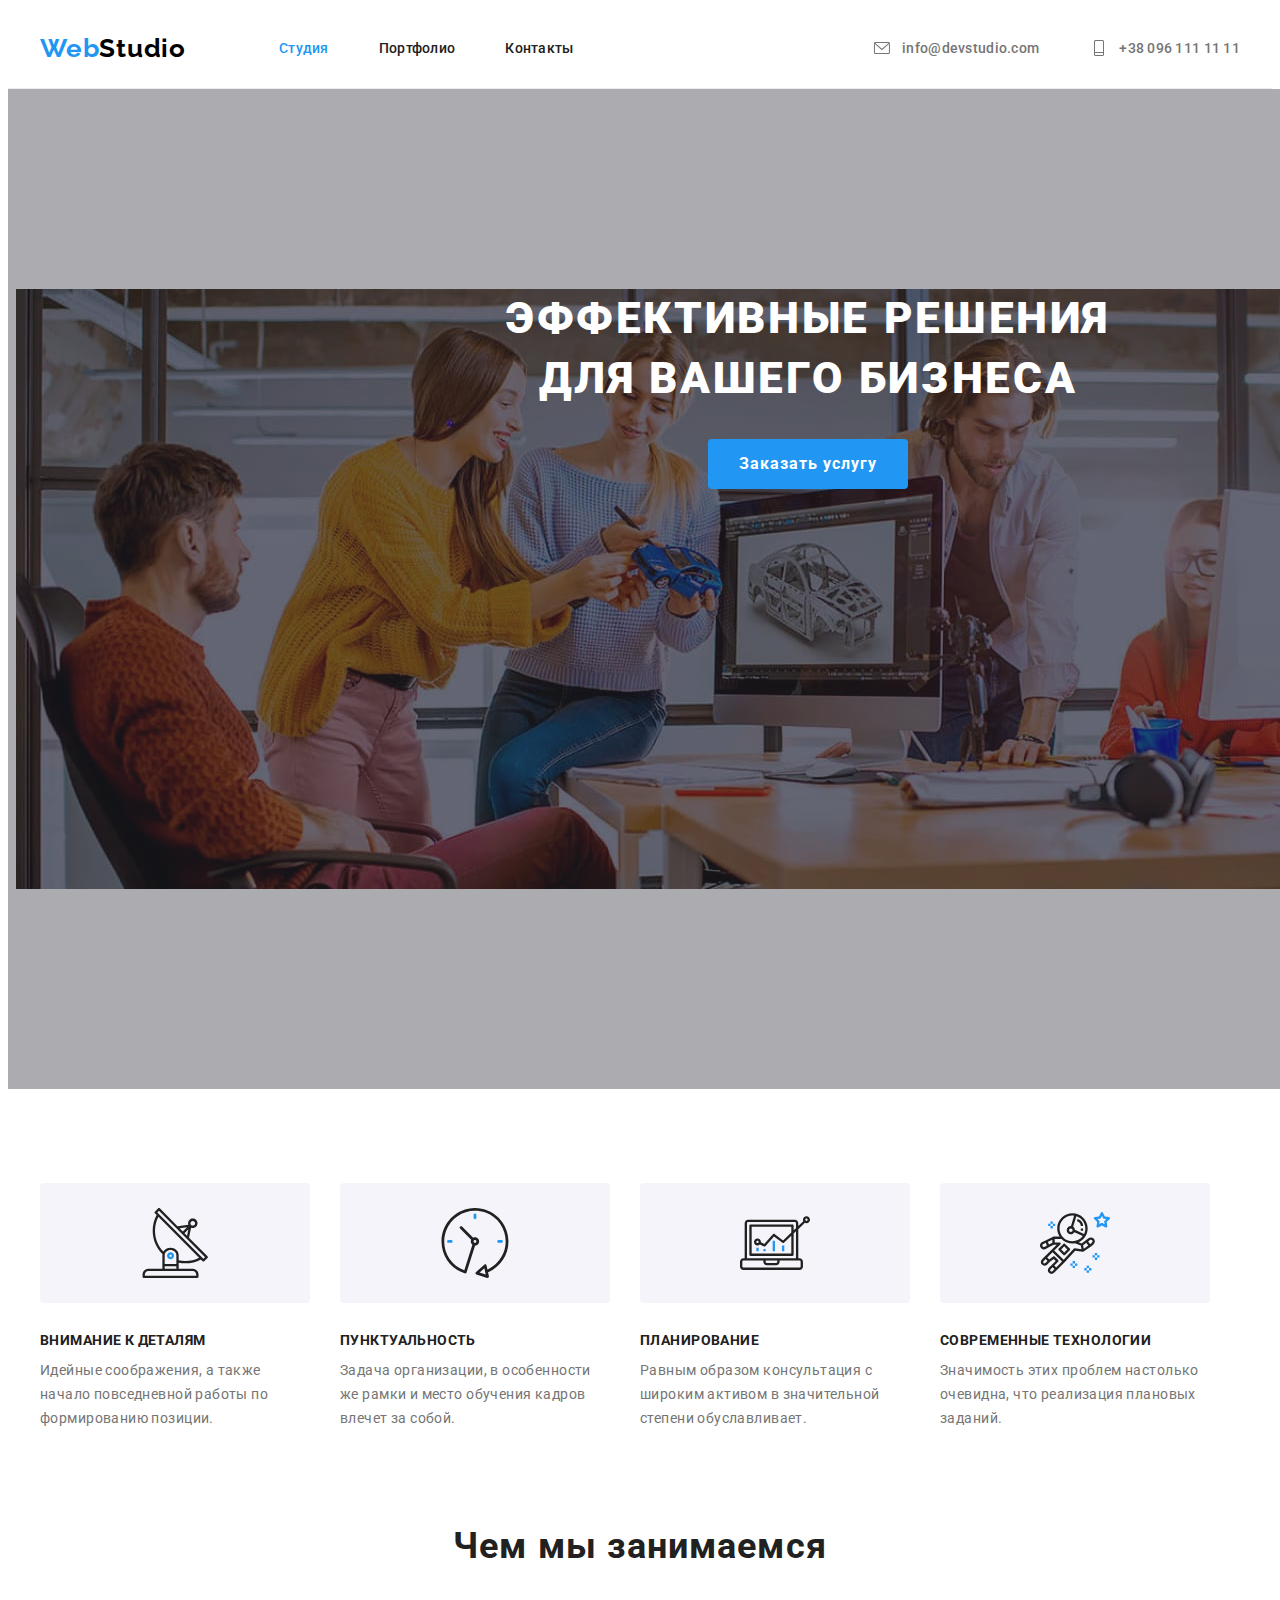
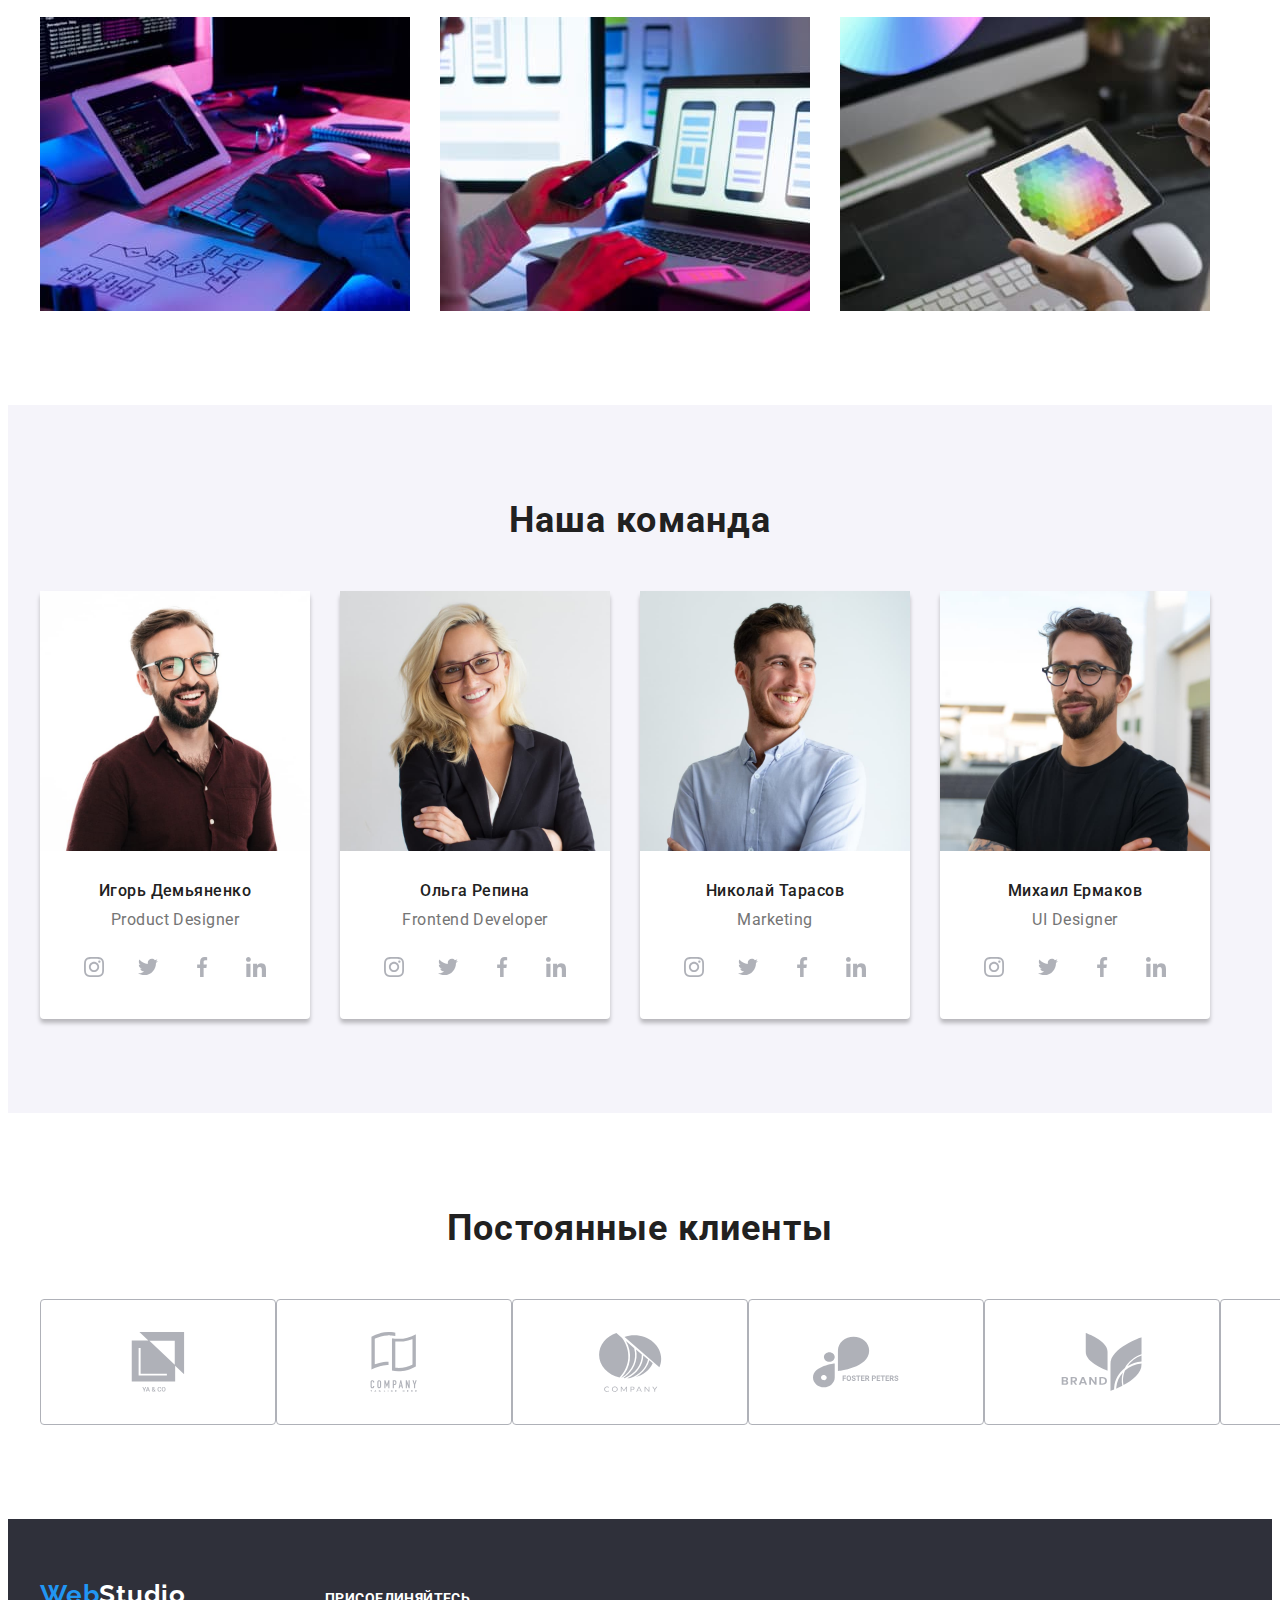
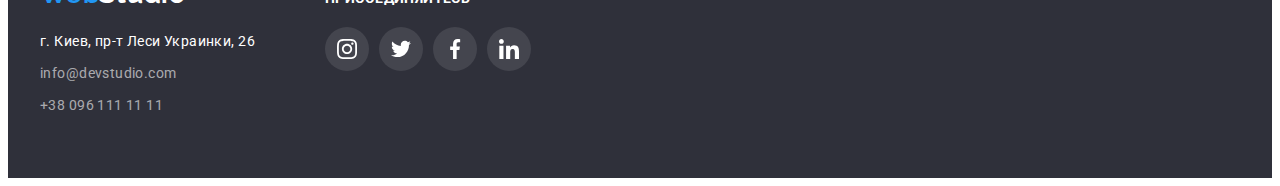
==== index.html @ 07327b06 "hw 4" ====
<!DOCTYPE html>
<html lang="ru">
<head>
    <meta charset="UTF-8">
    <meta http-equiv="X-UA-Compatible" content="IE=edge">
    <meta name="viewport" content="width=device-width, initial-scale=1.0">
    <title>Web Studio</title>
    <link href="https://fonts.googleapis.com/css2?family=Raleway:wght@700&family=Roboto:wght@400;500;700;900&display=swap"
        rel="stylesheet">
     <link rel="stylesheet" href="https://cdnjs.cloudflare.com/ajax/libs/modern-normalize/1.1.0/modern-normalize.min.css"
            integrity="sha512-wpPYUAdjBVSE4KJnH1VR1HeZfpl1ub8YT/NKx4PuQ5NmX2tKuGu6U/JRp5y+Y8XG2tV+wKQpNHVUX03MfMFn9Q=="
            crossorigin="anonymous" referrerpolicy="no-referrer" />
    <link rel="stylesheet" href="./css/style.css">
</head>
<body>
    
    <header class="header">
        <div class="container">
        <a href="./index.html" lang="en" class="logo">Web<span class="logo-header">Studio</span></a>
        <nav>
        <ul class="nav-list">
            <li><a href="./index.html" class="active nav-list-link">Студия</a></li>
            <li><a href="./portfolio.html" class="nav-list-link">Портфолио</a></li>
            <li><a href="#" class="nav-list-link">Контакты</a></li>
        </ul>
        </nav>
        <ul class="contact-list">
            <li class="contact-list-item">
                
                <a href="mailto:info@devstudio.com" class="header-link">
                    <svg class="contact-icon" height="12">
                        <use href="./image/symbol-defs.svg#icon-amail"></use>
                    </svg>
                info@devstudio.com</a>
            </li>

            <li class="contact-list-item">
                <a href="tel:+380961111111" class="header-link">
                    <svg class="contact-icon" height="16">
                        <use href="./image/symbol-defs.svg#icon-phone"></use>
                    </svg>
                +38 096 111 11 11</a>
            </li>
        </ul>
        </div>
    </header>
    
    <main>
        <!--Главный посыл-->
       
        <section class="hero">
            <div class="container">
            <h1 class="title-hero">Эффективные решения для вашего бизнеса</h1>
            <button type="button" class="button-hero">Заказать услугу</button>
            </div>
        </section>
        
        <!--Наши приемущества-->
        
        <section class="our-pluses">
            <div class="container">
            <h2 class="visually-hidden">Наши приемущества</h2>
            <ul class="our-pluses-list">
                <li class="our-pluses-list-iteam">
                    <div class="plus-icon-box">
                    <svg class="plus-icon">
                        <use href="./image/symbol-defs.svg#icon-antenna"></use>
                    </svg>
                    </div>
                    <h3 class="title-text">Внимание к деталям</h3>
                    <p>Идейные соображения, а также начало повседневной работы по формированию позиции.</p>
                </li>
                <li class="our-pluses-list-iteam">
                    <div class="plus-icon-box">
                    <svg class="plus-icon">
                        <use href="./image/symbol-defs.svg#icon-clock"></use>
                    </svg>
                    </div>
                    <h3 class="title-text">Пунктуальность</h3>
                    <p>Задача организации, в особенности же рамки и место обучения кадров влечет за собой.</p>
                </li>
                <li class="our-pluses-list-iteam">
                    <div class="plus-icon-box">
                    <svg class="plus-icon">
                        <use href="./image/symbol-defs.svg#icon-diagram"></use>
                    </svg>
                    </div>
                    <h3 class="title-text">Планирование</h3>
                    <p>Равным образом консультация с широким активом в значительной степени обуславливает.</p>
                </li>
                <li class="our-pluses-list-iteam">
                    <div class="plus-icon-box">
                    <svg class="plus-icon">
                        <use href="./image/symbol-defs.svg#icon-astronaut"></use>
                    </svg>
                    </div>
                    <h3 class="title-text">Современные технологии</h3>
                    <p>Значимость этих проблем настолько очевидна, что реализация плановых заданий.</p>
                </li>
                
            </ul>
            </div>
        </section>
        
        <!--Чем мы занимаемся-->
        
        <section class="our-work">
            <div class="container">
            <h2 class="title-text">Чем мы занимаемся</h2>
            <ul class="our-work-list">
                <li class="our-work-direction"><img src="./image/box1.jpg" alt="занимаемся написанием кода" width="370" height="294"></li>
                <li class="our-work-direction"><img src="./image/box2.jpg" alt="адаптируем продукт ко всем видам устройств" width="370" height="294"></li>
                <li class="our-work-direction"><img src="./image/box3.jpg" alt="разрабатываем дизайн" width="370" height="294"></li>
            </ul>
            </div>
        </section>
        
        <!--Наша команда-->
        
        <section class="our-team">
            <div class="container">
            <h2 class="title-text">Наша команда</h2>
            <ul class="our-team-list">
                <li class="prof-cards">
                    <img src="./image/product-designer.jpg" alt="Игорь Демьяненко" width="270" height="260">
                    <h3 class="title-text">Игорь Демьяненко</h3>
                    <p lang="en">Product Designer</p>
                    <ul class="social-network-list">
                        <li>
                            <a href="#" class="social-network-link">
                                <svg class="social-network-icon">
                                    <use href="./image/symbol-defs.svg#icon-instagram"></use>
                                </svg>
                            </a>
                        </li>
                        <li>
                            <a href="#" class="social-network-link">
                                <svg class="social-network-icon">
                                    <use href="./image/symbol-defs.svg#icon-twitter"></use>
                                </svg>
                            </a>
                        </li>
                        <li>
                            <a href="#" class="social-network-link">
                                <svg class="social-network-icon">
                                    <use href="./image/symbol-defs.svg#icon-facebook"></use>
                                </svg>
                            </a>
                        </li>
                        <li>
                            <a href="#" class="social-network-link">
                                <svg class="social-network-icon">
                                    <use href="./image/symbol-defs.svg#icon-linkedin"></use>
                                </svg>
                            </a>
                        </li>
                    </ul>
                </li>
                <li class="prof-cards">
                    <img src="./image/frontend-developer.jpg" alt="Ольга Репина" width="270" height="260">
                    <h3 class="title-text">Ольга Репина</h3>
                    <p lang="en">Frontend Developer</p>
                    <ul class="social-network-list">
                        <li>
                            <a href="#" class="social-network-link">
                                <svg class="social-network-icon">
                                    <use href="./image/symbol-defs.svg#icon-instagram"></use>
                                </svg>
                            </a>
                        </li>
                        <li>
                            <a href="#" class="social-network-link">
                                <svg class="social-network-icon">
                                    <use href="./image/symbol-defs.svg#icon-twitter"></use>
                                </svg>
                            </a>
                        </li>
                        <li>
                            <a href="#" class="social-network-link">
                                <svg class="social-network-icon">
                                    <use href="./image/symbol-defs.svg#icon-facebook"></use>
                                </svg>
                            </a>
                        </li>
                        <li>
                            <a href="#" class="social-network-link">
                                <svg class="social-network-icon">
                                    <use href="./image/symbol-defs.svg#icon-linkedin"></use>
                                </svg>
                            </a>
                        </li>
                    </ul>
                </li>
                <li class="prof-cards">
                    <img src="./image/marketing.jpg" alt="Николай Тарасов" width="270" height="260">
                    <h3 class="title-text">Николай Тарасов</h3>
                    <p lang="en">Marketing</p>
                    <ul class="social-network-list">
                        <li>
                            <a href="#" class="social-network-link">
                                <svg class="social-network-icon">
                                    <use href="./image/symbol-defs.svg#icon-instagram"></use>
                                </svg>
                            </a>
                        </li>
                        <li>
                            <a href="#" class="social-network-link">
                                <svg class="social-network-icon">
                                    <use href="./image/symbol-defs.svg#icon-twitter"></use>
                                </svg>
                            </a>
                        </li>
                        <li>
                            <a href="#" class="social-network-link">
                                <svg class="social-network-icon">
                                    <use href="./image/symbol-defs.svg#icon-facebook"></use>
                                </svg>
                            </a>
                        </li>
                        <li>
                            <a href="#" class="social-network-link">
                                <svg class="social-network-icon">
                                    <use href="./image/symbol-defs.svg#icon-linkedin"></use>
                                </svg>
                            </a>
                        </li>
                    </ul>
                </li>
                <li class="prof-cards">
                    <img src="./image/ui-designer.jpg" alt="Михаил Ермаков" width="270" height="260">
                    <h3 class="title-text">Михаил Ермаков</h3>
                    <p lang="en">UI Designer</p>
                    <ul class="social-network-list">
                        <li>
                            <a href="#" class="social-network-link">
                                <svg class="social-network-icon">
                                    <use href="./image/symbol-defs.svg#icon-instagram"></use>
                                </svg>
                            </a>
                        </li>
                        <li>
                            <a href="#" class="social-network-link">
                                <svg class="social-network-icon">
                                    <use href="./image/symbol-defs.svg#icon-twitter"></use>
                                </svg>
                            </a>
                        </li>
                        <li>
                            <a href="#" class="social-network-link">
                                <svg class="social-network-icon">
                                    <use href="./image/symbol-defs.svg#icon-facebook"></use>
                                </svg>
                            </a>
                        </li>
                        <li>
                            <a href="#" class="social-network-link">
                                <svg class="social-network-icon">
                                    <use href="./image/symbol-defs.svg#icon-linkedin"></use>
                                </svg>
                            </a>
                        </li>
                    </ul>
                </li>
            </ul>
            </div>
        </section>

        <!-- Наши клиенты -->
        <section class="our-clients">
            <div class="container">
                <h2 class="title-text">Постоянные клиенты</h2>
                <ul class="our-clients-list">
                    <li class="our-clients-list-item">
                        <a href="#" class="client-link">
                            <svg class="client-label">
                                <use href="./image/symbol-defs.svg#icon-group1"></use>
                            </svg>
                        </a>
                        
                    </li>
                    <li class="our-clients-list-item">
                        <a href="#" class="client-link">
                            <svg class="client-label">
                                <use href="./image/symbol-defs.svg#icon-group2"></use>
                            </svg>
                        </a>
                    </li>
                    <li class="our-clients-list-item">
                        <a href="#" class="client-link">
                            <svg class="client-label">
                                <use href="./image/symbol-defs.svg#icon-group3"></use>
                            </svg>
                        </a>
                        
                    </li>
                    <li class="our-clients-list-item">
                        <a href="#" class="client-link">
                            <svg class="client-label">
                                <use href="./image/symbol-defs.svg#icon-group4"></use>
                            </svg>
                        </a>
                       
                    </li>
                    <li class="our-clients-list-item">
                        <a href="#" class="client-link">
                            <svg class="client-label">
                                <use href="./image/symbol-defs.svg#icon-group5"></use>
                            </svg>
                        </a>
                        
                    </li>
                    <li class="our-clients-list-item">
                        <a href="#" class="client-link">
                            <svg class="client-label">
                                <use href="./image/symbol-defs.svg#icon-group6"></use>
                            </svg>
                        </a>
                        
                    </li>
                </ul>


            </div>
        </section>

    </main>

    <!--Контакты-->
    
    <footer class="footer">
        <div class="container footer-container">
        <div class="address-group">
        <a href="./index.html" lang="en" class="logo">Web<span class="logo-footer">Studio</span></a>
        <address class="address">
            <ul class="address-list">
                <li class="address-list-item">г. Киев, пр-т Леси Украинки, 26</li>
                <li class="address-list-item"><a href="mailto:info@devstudio.com" class=address-list-link>info@devstudio.com</a></li>
                <li class="address-list-item"><a href="tel:+380961111111" class=address-list-link>+38 096 111 11 11</a></li>
            </ul>
        
        </address>
        </div>
        <div class="social-network-group">
            <p>присоединяйтесь</p>
            <ul class="footer-social-network-list">
                <li class="footer-social-network-item">
                    <a href="#" class="social-network-link" alt="instagram">
                        <svg class="social-network-icon">
                            <use href="./image/symbol-defs.svg#icon-instagram"></use>
                        </svg>
                    </a>
                </li>
                <li class="footer-social-network-item">
                    <a href="#" class="social-network-link" alt="twitter">
                        <svg class="social-network-icon">
                            <use href="./image/symbol-defs.svg#icon-twitter"></use>
                        </svg>
                    </a>
                </li>
                <li class="footer-social-network-item">
                    <a href="#" class="social-network-link">
                        <svg class="social-network-icon" alt="facebook">
                            <use href="./image/symbol-defs.svg#icon-facebook"></use>
                        </svg>
                    </a>
                </li>
                <li class="footer-social-network-item">
                    <a href="#" class="social-network-link">
                        <svg class="social-network-icon" alt="linkedin">
                            <use href="./image/symbol-defs.svg#icon-linkedin"></use>
                        </svg>
                    </a>
                </li>
            </ul>

        </div>
        </div>
    </footer>
    
</body>
</html>
---- css/style.css ----
/* Базовые стили */
:root {
  --main-text-color: #757575;
  --title-text-color: #212121;
  --link-text-color: #2196f3;
  --white-color: #ffffff;
  --logo-hedeader-color: #000000;
  --background-footer-color: #2f303a;
  --address-link-color: rgb(255, 255, 255, 0.6);
  --background-footer-social-link: rgb(255, 255, 255, 0.1);
  --background-color-primery: #f5f4fa;
  --border-portfolio-color: #eeeeee;
  --svg-icon-color: #afb1b8;

  --main-text-family: roboto;
  --main-text-weight: 400;
}

body {
  background-color: var(--white-color);
  color: var(--main-text-color);

  font-family: var(--main-text-family);
  font-weight: var(--main-text-weight);
  font-style: normal;
}

h1,
h2,
h3,
h4,
h5,
h6,
p,
ul,
li {
  margin: 0;
  padding: 0;
}

img {
  display: block;
  max-width: 100%;
  height: auto;
}
.container {
  width: 1200px;
  padding-left: 15px;
  padding-right: 15px;
  margin-left: auto;
  margin-right: auto;
}

.logo,
.address-list-link,
.header-link {
  text-decoration: none;
}
.nav-list a {
  text-decoration: none;
}

.nav-list,
.contact-list,
.our-pluses-list,
.our-work-list,
.our-team-list,
.address-list,
.portfolio-nav-list,
.portfolio-section-list,
.our-clients-list,
.social-network-list,
.footer-social-network-list {
  list-style: none;
}

/* All pages styles */
.header .logo {
  padding-top: 24px;
  padding-bottom: 24px;

  color: var(--link-text-color);
  font-family: Raleway;
  font-style: normal;
  font-weight: 700;
  font-size: 26px;
  line-height: 1.19;
  letter-spacing: 0.03em;
}
.logo-header {
  color: var(--logo-hedeader-color);
}
.footer .logo {
  color: var(--link-text-color);
  font-family: Raleway;
  font-style: normal;
  font-weight: 700;
  font-size: 26px;
  line-height: 1.19;
  letter-spacing: 0.03em;
}
.logo-footer {
  color: var(--white-color);
}

.title-text {
  color: var(--title-text-color);
}

.nav-list a {
  color: var(--title-text-color);
  font-weight: 500;
  font-size: 14px;
  line-height: 16px;
  letter-spacing: 0.02em;
}
.header-link {
  color: var(--main-text-color);
  font-weight: 500;
  font-size: 14px;
  line-height: 16px;
  letter-spacing: 0.02em;

  display: flex;
}
.header-link:hover,
.header-link:focus,
.nav-list-link:hover,
.nav-list-link:focus {
  color: var(--link-text-color);
}
.nav-list .active {
  color: var(--link-text-color);
}

.footer {
  background-color: var(--background-footer-color);
  padding-top: 60px;
  padding-bottom: 60px;
}
.address {
  color: var(--white-color);
  font-size: 14px;
  line-height: 1.71;
  letter-spacing: 0.03em;
  font-style: normal;
}

.address-list-link {
  color: var(--address-link-color);
}
.address-list-link:hover,
.address-list-link:focus {
  color: var(--link-text-color);
}

.footer .logo {
  display: inline-block;
  margin-bottom: 20px;
}
.address-list-item:not(:last-child) {
  margin-bottom: 8px;
}

.footer-container {
  display: flex;

  align-items: baseline;
}

.social-network-group p {
  margin-bottom: 20px;

  color: var(--white-color);

  font-weight: 700;
  font-size: 14px;
  line-height: 1.14;
  letter-spacing: 0.03em;
  text-transform: uppercase;
}

.footer-social-network-list {
  display: flex;
}

.footer-social-network-item:not(:last-child) {
  margin-right: 10px;
}
.footer .social-network-link {
  background-color: var(--background-footer-social-link);

  display: flex;
  justify-content: center;
  align-items: center;
}

.social-network-group {
  margin-left: 70px;
}

.footer .social-network-icon {
  fill: var(--white-color);
}

/* Main page styles */
/* Hedear styles */
.header {
  border-bottom: 1px solid #ececec;
}

.header .container {
  display: flex;
  align-items: center;
}

.nav-list {
  display: flex;
  margin-left: 93px;
}
.nav-list a {
  display: block;
  padding-top: 32px;
  padding-bottom: 32px;
}
.nav-list > li:not(:last-child) {
  margin-right: 50px;
}
.contact-list {
  display: flex;
  margin-left: auto;
}
.contact-list > li:not(:last-child) {
  margin-right: 50px;
}
contact-list-item {
  padding-top: 32px;
  padding-bottom: 32px;
}
.contact-icon {
  max-width: 20px;
  margin-right: 10px;

  fill: var(--main-text-color);
}

.header-link {
  display: flex;
  align-items: center;
}

.header-link:hover .contact-icon,
.header-link:focus .contact-icon {
  fill: var(--link-text-color);
}
.hero {
  padding-top: 200px;
  padding-bottom: 200px;
  color: var(--white-color);
  background-image: linear-gradient(
      to right,
      rgb(47, 48, 58, 0.4),
      rgb(47, 48, 58, 0.4)
    ),
    url(../image/hero.jpg);

  text-align: center;

  min-width: 1600px;
  height: 600px;
  margin-left: auto;
  margin-right: auto;
  background-repeat: no-repeat;
  background-position: center;
}

.title-hero {
  width: 696px;
  height: 120px;
  margin-left: auto;
  margin-right: auto;

  font-weight: 900;
  font-size: 44px;
  line-height: 1.36;
  text-align: center;
  vertical-align: baseline;
  letter-spacing: 0.06em;
  text-transform: uppercase;
}
.button-hero {
  min-width: 200px;
  height: 50px;
  border-radius: 4px;
  border-color: transparent;
  margin-top: 30px;

  background-color: var(--link-text-color);
  color: var(--white-color);

  font-family: inherit;
  font-style: inherit;
  font-weight: 700;
  font-size: 16px;
  line-height: 1.88;
  align-items: center;
  text-align: center;
  letter-spacing: 0.06em;
  cursor: pointer;
}

/* our pluses */
.visually-hidden {
  position: absolute;
  width: 1px;
  height: 1px;
  margin: -1px;
  border: 0;
  padding: 0;

  white-space: nowrap;
  clip-path: inset(100%);
  clip: rect(0 0 0 0);
  overflow: hidden;
}
.our-pluses {
  padding-top: 94px;
  padding-bottom: 94px;
}
.our-pluses h3 {
  margin-bottom: 10px;

  font-weight: 700;
  font-size: 14px;
  line-height: 1.14;
  letter-spacing: 0.03em;
  text-transform: uppercase;
}
.our-pluses p {
  font-size: 14px;
  line-height: 1.71;
  letter-spacing: 0.03em;
}

.our-pluses-list {
  display: flex;
  flex-wrap: wrap;
}

.our-pluses-list-iteam {
  width: 270px;
  margin-right: 30px;
}
.our-pluses-list-iteam:last-child {
  margin-right: 0;
}

.plus-icon-box {
  background-color: var(--background-color-primery);
  height: 120px;
  margin-bottom: 30px;

  display: flex;
  justify-content: center;
  align-items: center;

  border-radius: 4px;
}

.plus-icon {
  width: 70px;
  height: 70px;
}

.our-work h2,
.our-team h2,
.our-clients h2 {
  margin-bottom: 50px;

  font-weight: 700;
  font-size: 36px;
  line-height: 1.17;
  text-align: center;
  letter-spacing: 0.03em;
}

.our-work {
  padding-bottom: 94px;
}

.our-work-list {
  display: flex;
  flex-wrap: wrap;
}
.our-work-direction:not(:last-child) {
  margin-right: 30px;
}

.our-team h3 {
  margin-top: 30px;
  margin-bottom: 10px;

  font-weight: 500;
  font-size: 16px;
  line-height: 1.19;
  text-align: center;
  letter-spacing: 0.03em;
}
.our-team p {
  margin-bottom: 16px;

  font-size: 16px;
  line-height: 1.19;
  text-align: center;
  letter-spacing: 0.03em;
}

.our-team {
  background-color: var(--background-color-primery);
  padding-top: 94px;
  padding-bottom: 94px;
}
.our-team li {
  background-color: var(--white-color);
}

.our-team-list {
  display: flex;
  flex-wrap: wrap;
}

.prof-cards {
  border-radius: 4px;
  box-shadow: 0px 4px 4px 0px rgba(0, 0, 0, 0.25);
}
.prof-cards:not(:last-child) {
  margin-right: 30px;
}

.social-network-list {
  margin-right: 32px;
  margin-left: 32px;
  margin-bottom: 30px;

  display: flex;
  justify-content: space-between;
}

.social-network-link {
  display: block;
  width: 44px;
  height: 44px;

  border-radius: 50%;

  display: flex;
  justify-content: center;
  align-items: center;
}

.social-network-icon {
  width: 20px;
  height: 20px;

  fill: var(--svg-icon-color);
}

.social-network-link:hover,
.social-network-link:focus {
  background-color: var(--link-text-color);
}

.social-network-link:hover .social-network-icon,
.social-network-link:focus .social-network-icon {
  background-color: var(--link-text-color);
  fill: var(--border-portfolio-color);
}

/* Our clients */

.our-clients {
  padding-top: 94px;
  padding-bottom: 94px;
}

.our-clients-list {
  display: flex;
  justify-content: space-between;
}

.client-link {
  width: 170px;
  height: 92px;

  padding-top: 16px;
  padding-bottom: 16px;
  padding-left: 32px;
  padding-right: 32px;

  display: flex;
  justify-content: center;
  align-items: center;

  border: 1px solid var(--svg-icon-color);
  border-radius: 4px;
}

.client-label {
  width: 106px;
  height: 60px;

  fill: var(--svg-icon-color);
}

.client-link:hover,
.client-link:focus {
  border-color: var(--link-text-color);
  cursor: pointer;
}

.client-link:hover .client-label,
.client-link:focus .client-label {
  fill: var(--link-text-color);
  cursor: pointer;
}

/* Portfolio */

.portfolio-section {
  padding-top: 94px;
  padding-bottom: 94px;
}
.portfolio-nav-list {
  display: flex;
  justify-content: center;

  margin-bottom: 50px;
}

.portfolio-nav-list button {
  padding: 6px 22px;
  border-radius: 4px;
  border-color: transparent;

  background-color: var(--background-color-primery);
  color: var(--title-text-color);

  font-family: inherit;
  font-style: inherit;
  font-weight: 500;
  font-size: 16px;
  line-height: 1.62;
  text-align: center;
  letter-spacing: 0.03em;

  cursor: pointer;
}

.portfolio-section-list-link {
  display: block;
}

.portfolio-section-list-link:hover,
.portfolio-section-list-link:focus {
  box-shadow: 0px 4px 4px 0px rgba(0, 0, 0, 0.25);
}
.portfolio-nav-list-iteam:not(:last-child) {
  margin-right: 8px;
}

.portfolio-nav-list button:hover,
.portfolio-nav-list button:focus {
  background-color: var(--link-text-color);
  color: var(--white-color);
  box-shadow: 0px 4px 4px 0px rgba(0, 0, 0, 0.25);
}
.portfolio-nav-list .active-portfolio-button {
  background-color: var(--link-text-color);
  color: var(--white-color);
}
.portfolio-section h2 {
  margin-bottom: 4px;

  font-weight: 700;
  font-size: 18px;
  line-height: 2;
  letter-spacing: 0.06em;
}
.portfolio-section p {
  font-size: 16px;
  line-height: 1.87;
  letter-spacing: 0.03em;
}
.portfolio-card-content {
  padding-top: 20px;
  padding-bottom: 20px;
  padding-left: 24px;
  padding-right: 24px;

  border-left: 1px solid var(--border-portfolio-color);
  border-right: 1px solid var(--border-portfolio-color);
  border-bottom: 1px solid var(--border-portfolio-color);
}

.portfolio-section-list {
  display: flex;
  flex-wrap: wrap;
}

.portfolio-section-list-iteam {
  width: calc ((100% - 60px) / 3);
  margin-right: 30px;
  margin-bottom: 30px;
}
.portfolio-section-list-iteam:nth-child(3n) {
  margin-right: 0;
}
.portfolio-section-list-iteam:nth-last-child(-n + 3) {
  margin-bottom: 0;
}
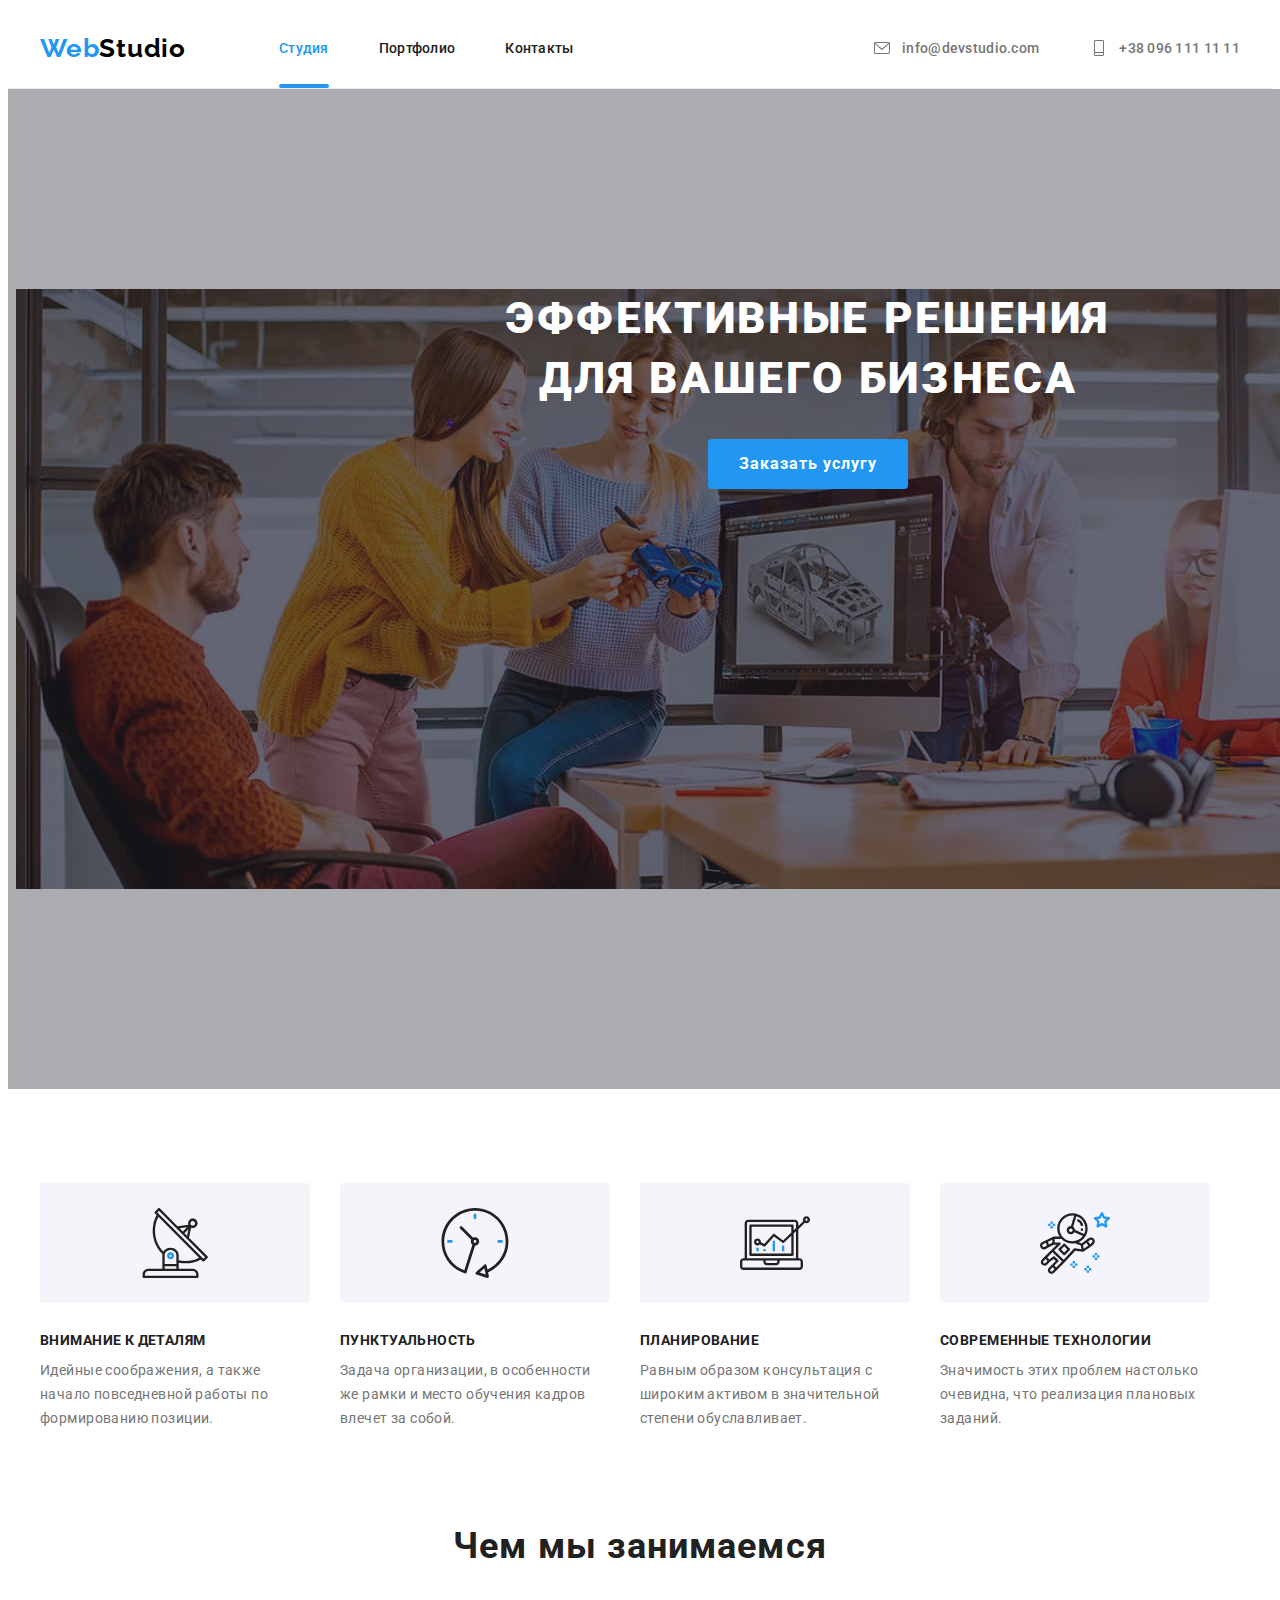
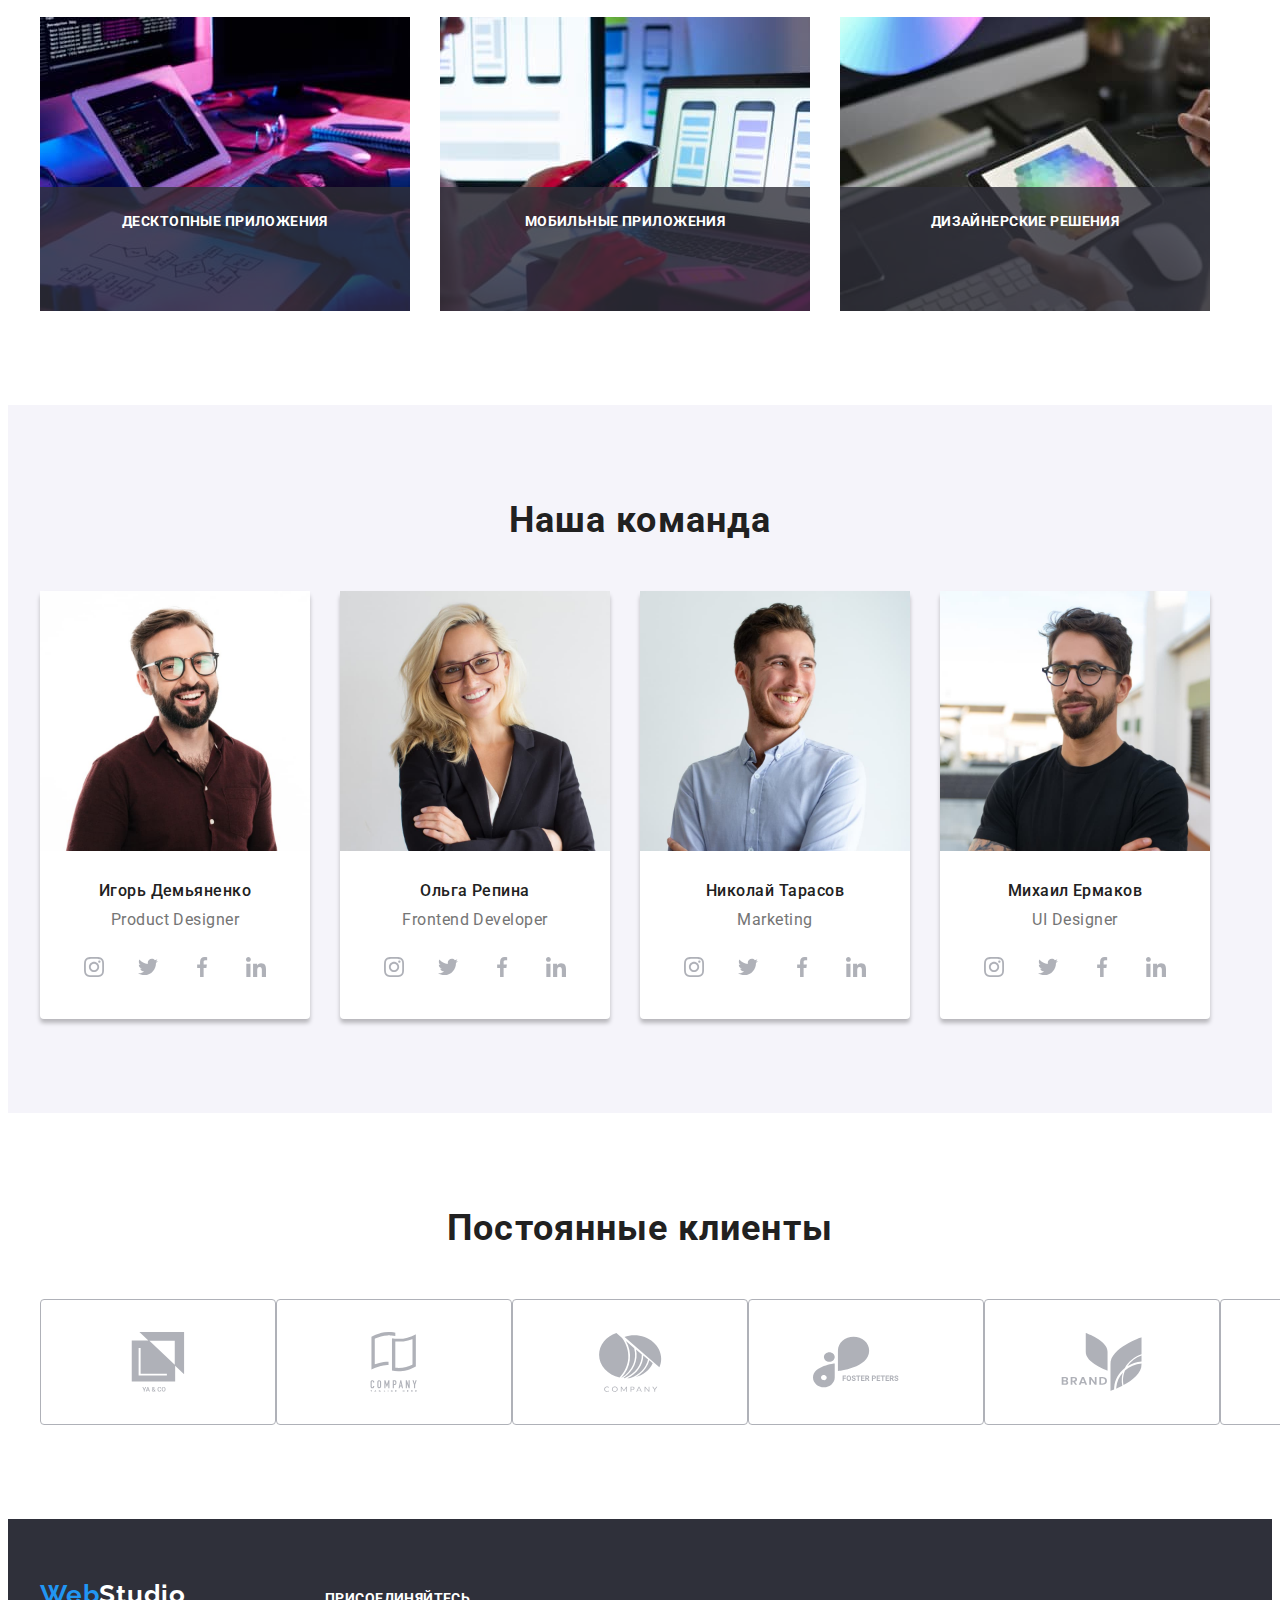
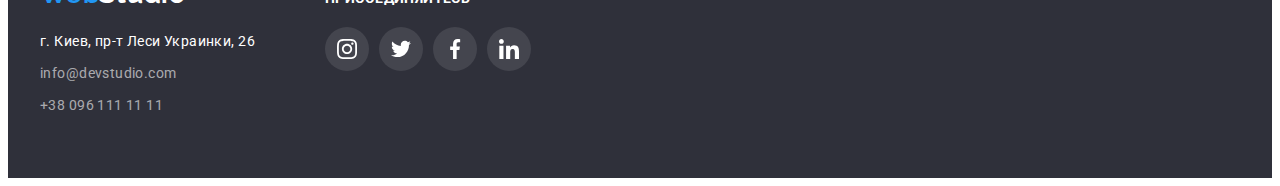
==== commit bd791ff4: "осталась модалка" ====
--- a/index.html
+++ b/index.html
@@ -108,9 +108,18 @@
             <div class="container">
             <h2 class="title-text">Чем мы занимаемся</h2>
             <ul class="our-work-list">
-                <li class="our-work-direction"><img src="./image/box1.jpg" alt="занимаемся написанием кода" width="370" height="294"></li>
-                <li class="our-work-direction"><img src="./image/box2.jpg" alt="адаптируем продукт ко всем видам устройств" width="370" height="294"></li>
-                <li class="our-work-direction"><img src="./image/box3.jpg" alt="разрабатываем дизайн" width="370" height="294"></li>
+                <li class="our-work-direction">
+                    <img src="./image/box1.jpg" alt="занимаемся написанием кода" width="370" height="294">
+                    <p class="our-work-title">Десктопные приложения</p>
+                </li>
+                <li class="our-work-direction">
+                    <img src="./image/box2.jpg" alt="адаптируем продукт ко всем видам устройств" width="370" height="294">
+                    <p class="our-work-title">Мобильные приложения</p>
+                </li>
+                <li class="our-work-direction">
+                    <img src="./image/box3.jpg" alt="разрабатываем дизайн" width="370" height="294">
+                    <p class="our-work-title">Дизайнерские решения</p>
+                </li>
             </ul>
             </div>
         </section>
--- a/css/style.css
+++ b/css/style.css
@@ -14,6 +14,8 @@
 
   --main-text-family: roboto;
   --main-text-weight: 400;
+
+  --cubic: cubic-bezier(0.4, 0, 0.2, 1);
 }
 
 body {
@@ -123,6 +125,13 @@
 
   display: flex;
 }
+
+.header-link,
+.nav-list-link,
+.address-list-link {
+  transition: color 250ms var(--cubic);
+}
+
 .header-link:hover,
 .header-link:focus,
 .nav-list-link:hover,
@@ -242,6 +251,8 @@
   margin-right: 10px;
 
   fill: var(--main-text-color);
+
+  transition: fill 250ms var(--cubic);
 }
 
 .header-link {
@@ -253,6 +264,25 @@
 .header-link:focus .contact-icon {
   fill: var(--link-text-color);
 }
+
+.nav-list-link {
+  position: relative;
+}
+
+.active::after {
+  position: absolute;
+  bottom: 0;
+  left: 0;
+
+  content: "";
+  display: block;
+
+  width: 100%;
+  height: 4px;
+  background-color: var(--link-text-color);
+  border-radius: 2px;
+}
+
 .hero {
   padding-top: 200px;
   padding-bottom: 200px;
@@ -396,6 +426,30 @@
   margin-right: 30px;
 }
 
+.our-work-direction {
+  position: relative;
+}
+.our-work-title {
+  position: absolute;
+  bottom: 0;
+
+  display: block;
+  width: 100%;
+  height: 70px;
+
+  background-color: rgb(47, 48, 58, 0.8);
+
+  padding-top: 27px;
+  padding-bottom: 27px;
+  color: var(--white-color);
+  font-weight: 700;
+  font-size: 14px;
+  line-height: 1.14;
+  text-align: center;
+  letter-spacing: 0.03em;
+  text-transform: uppercase;
+}
+
 .our-team h3 {
   margin-top: 30px;
   margin-bottom: 10px;
@@ -456,6 +510,8 @@
   display: flex;
   justify-content: center;
   align-items: center;
+
+  transition: background-color 250ms var(--cubic);
 }
 
 .social-network-icon {
@@ -463,6 +519,8 @@
   height: 20px;
 
   fill: var(--svg-icon-color);
+
+  transition: fill 250ms var(--cubic);
 }
 
 .social-network-link:hover,
@@ -472,7 +530,6 @@
 
 .social-network-link:hover .social-network-icon,
 .social-network-link:focus .social-network-icon {
-  background-color: var(--link-text-color);
   fill: var(--border-portfolio-color);
 }
 
@@ -503,6 +560,8 @@
 
   border: 1px solid var(--svg-icon-color);
   border-radius: 4px;
+
+  transition: border-color 250ms var(--cubic);
 }
 
 .client-label {
@@ -510,6 +569,8 @@
   height: 60px;
 
   fill: var(--svg-icon-color);
+
+  transition: fill 250ms var(--cubic);
 }
 
 .client-link:hover,
@@ -554,10 +615,15 @@
   letter-spacing: 0.03em;
 
   cursor: pointer;
+
+  transition: background-color 250ms var(--cubic), color 250ms var(--cubic),
+    box-shadow 250ms var(--cubic);
 }
 
 .portfolio-section-list-link {
   display: block;
+
+  transition: box-shadow 250ms var(--cubic);
 }
 
 .portfolio-section-list-link:hover,
@@ -618,3 +684,50 @@
 .portfolio-section-list-iteam:nth-last-child(-n + 3) {
   margin-bottom: 0;
 }
+
+.portfolio-section-list-link {
+  text-decoration: none;
+}
+
+.portfolio-section-list-link p {
+  color: var(--main-text-color);
+}
+
+.portfolio-card-img {
+  position: relative;
+  overflow: hidden;
+}
+
+.overlay {
+  position: absolute;
+  top: 0;
+  left: 0;
+
+  display: block;
+  width: 100%;
+  min-height: 100%;
+
+  background-color: rgba(33, 150, 243, 0.9);
+  padding: 63px 24px;
+
+  /* color: var(--white-color);
+  font-weight: 400;
+  font-size: 18px;
+  line-height: 1.58;
+  letter-spacing: 0.03em; */
+
+  transform: translateY(100%);
+}
+
+.portfolio-section-list-link:hover .overlay {
+  transform: translateY(0);
+  transition: transform 250ms var(--cubic);
+}
+
+.portfolio-section-list-link .overlay {
+  color: var(--white-color);
+  font-weight: 400;
+  font-size: 18px;
+  line-height: 1.58;
+  letter-spacing: 0.03em;
+}
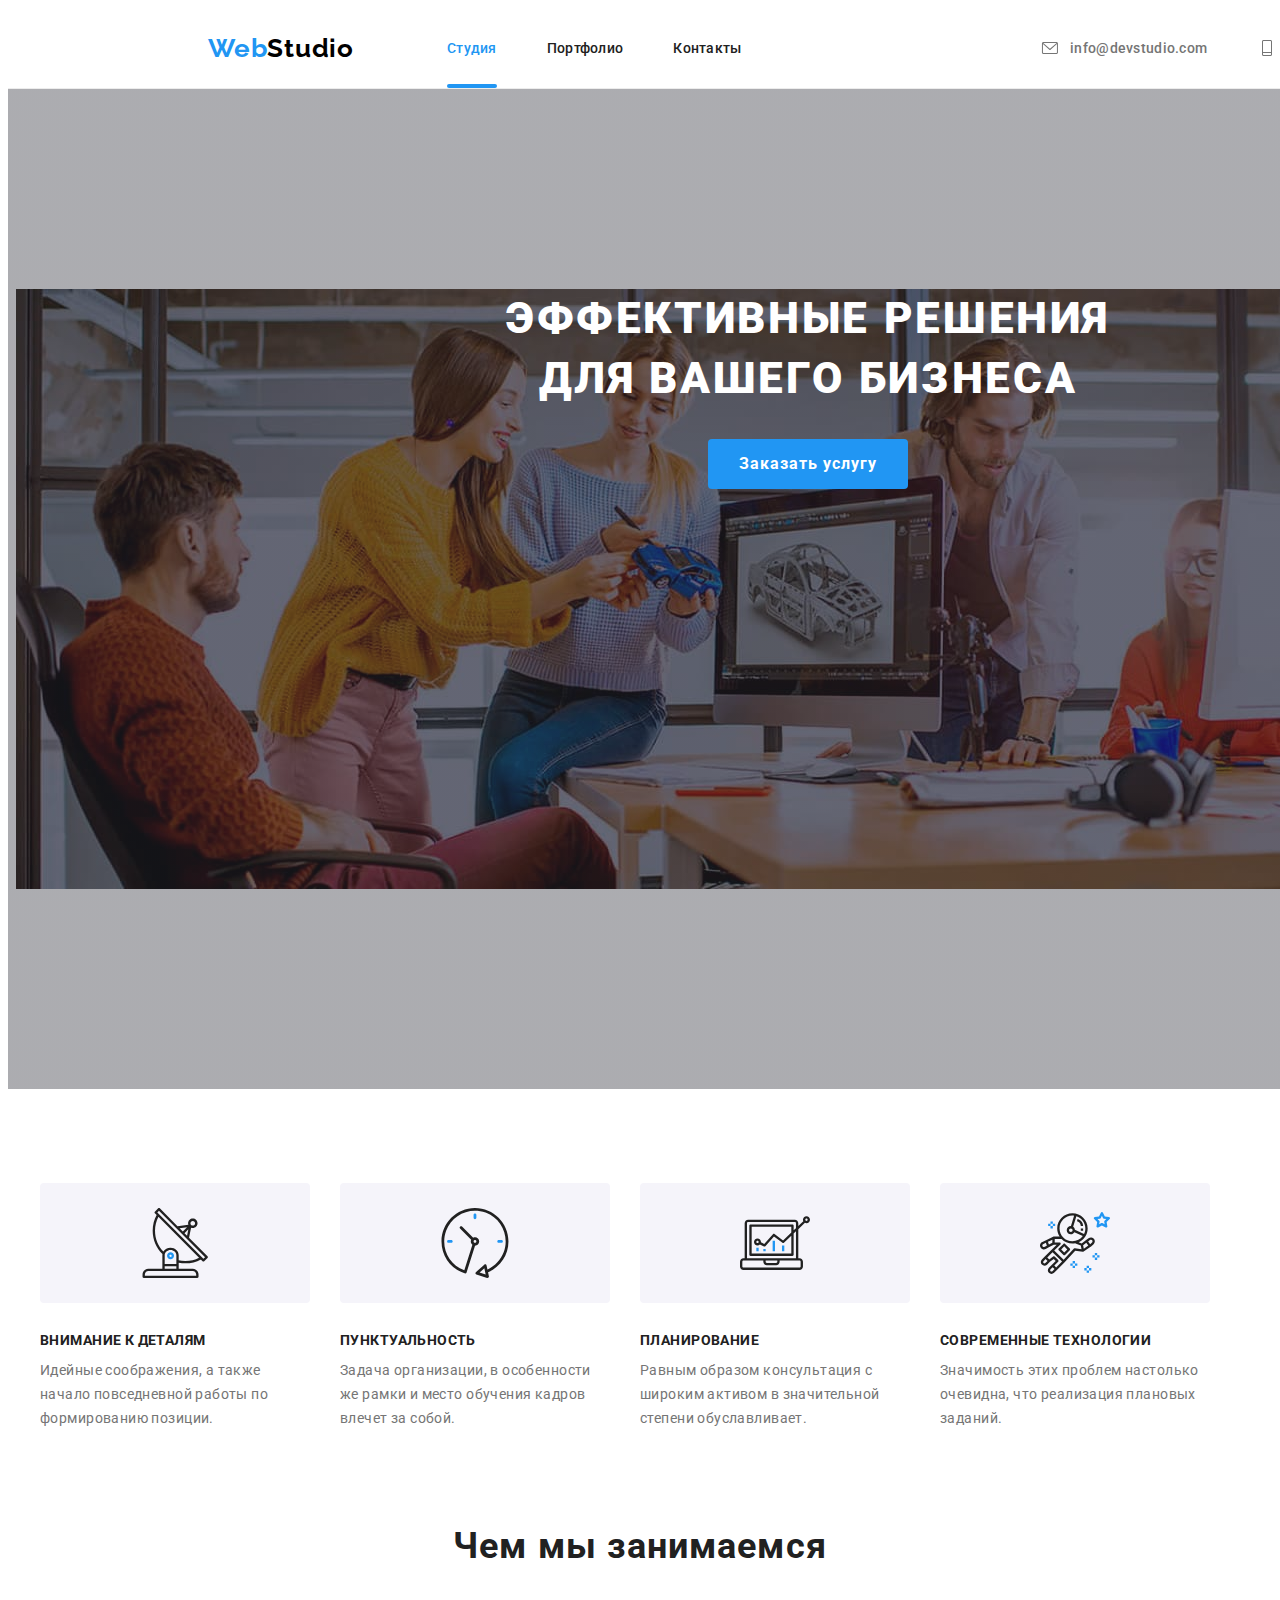
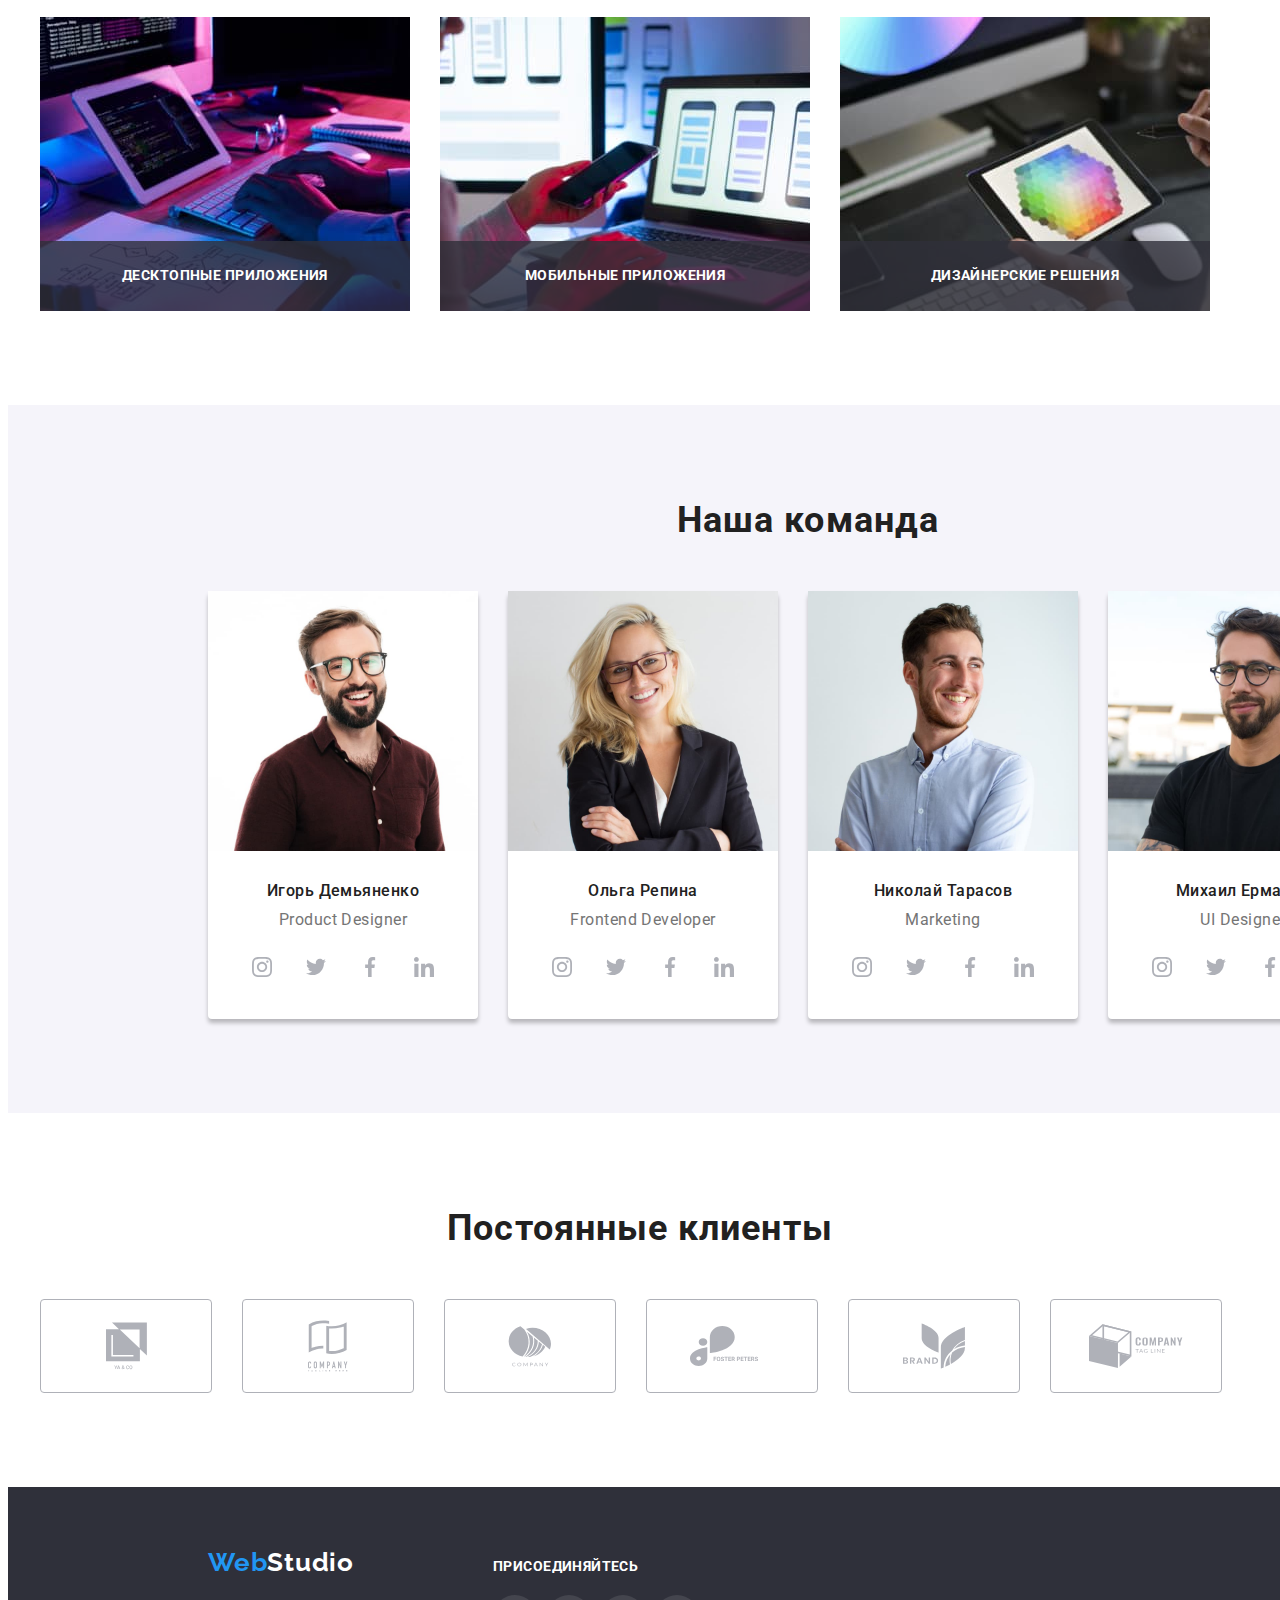
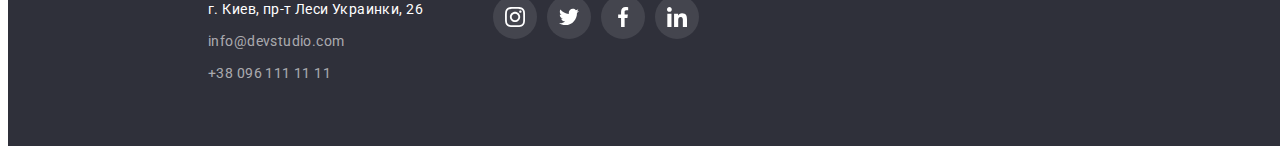
==== commit 9f08feab: "исправления" ====
--- a/index.html
+++ b/index.html
@@ -51,7 +51,7 @@
         <section class="hero">
             <div class="container">
             <h1 class="title-hero">Эффективные решения для вашего бизнеса</h1>
-            <button type="button" class="button-hero">Заказать услугу</button>
+            <button type="button" class="button-hero" data-modal-open>Заказать услугу</button>
             </div>
         </section>
         
@@ -132,8 +132,10 @@
             <ul class="our-team-list">
                 <li class="prof-cards">
                     <img src="./image/product-designer.jpg" alt="Игорь Демьяненко" width="270" height="260">
-                    <h3 class="title-text">Игорь Демьяненко</h3>
-                    <p lang="en">Product Designer</p>
+                    <div class="prof-cards-content">
+                        <h3 class="title-text">Игорь Демьяненко</h3>
+                        <p lang="en">Product Designer</p>
+                    </div>
                     <ul class="social-network-list">
                         <li>
                             <a href="#" class="social-network-link">
@@ -167,8 +169,10 @@
                 </li>
                 <li class="prof-cards">
                     <img src="./image/frontend-developer.jpg" alt="Ольга Репина" width="270" height="260">
+                    <div class="prof-cards-content">
                     <h3 class="title-text">Ольга Репина</h3>
                     <p lang="en">Frontend Developer</p>
+                    </div>
                     <ul class="social-network-list">
                         <li>
                             <a href="#" class="social-network-link">
@@ -202,8 +206,10 @@
                 </li>
                 <li class="prof-cards">
                     <img src="./image/marketing.jpg" alt="Николай Тарасов" width="270" height="260">
+                    <div class="prof-cards-content">
                     <h3 class="title-text">Николай Тарасов</h3>
                     <p lang="en">Marketing</p>
+                    </div>
                     <ul class="social-network-list">
                         <li>
                             <a href="#" class="social-network-link">
@@ -237,8 +243,10 @@
                 </li>
                 <li class="prof-cards">
                     <img src="./image/ui-designer.jpg" alt="Михаил Ермаков" width="270" height="260">
+                    <div class="prof-cards-content">
                     <h3 class="title-text">Михаил Ермаков</h3>
                     <p lang="en">UI Designer</p>
+                    </div>
                     <ul class="social-network-list">
                         <li>
                             <a href="#" class="social-network-link">
@@ -281,7 +289,7 @@
                 <ul class="our-clients-list">
                     <li class="our-clients-list-item">
                         <a href="#" class="client-link">
-                            <svg class="client-label">
+                            <svg class="client-label" width="41">
                                 <use href="./image/symbol-defs.svg#icon-group1"></use>
                             </svg>
                         </a>
@@ -289,14 +297,14 @@
                     </li>
                     <li class="our-clients-list-item">
                         <a href="#" class="client-link">
-                            <svg class="client-label">
+                            <svg class="client-label" width="40">
                                 <use href="./image/symbol-defs.svg#icon-group2"></use>
                             </svg>
                         </a>
                     </li>
                     <li class="our-clients-list-item">
                         <a href="#" class="client-link">
-                            <svg class="client-label">
+                            <svg class="client-label" width="43.46">
                                 <use href="./image/symbol-defs.svg#icon-group3"></use>
                             </svg>
                         </a>
@@ -304,7 +312,7 @@
                     </li>
                     <li class="our-clients-list-item">
                         <a href="#" class="client-link">
-                            <svg class="client-label">
+                            <svg class="client-label" width="84.44">
                                 <use href="./image/symbol-defs.svg#icon-group4"></use>
                             </svg>
                         </a>
@@ -312,7 +320,7 @@
                     </li>
                     <li class="our-clients-list-item">
                         <a href="#" class="client-link">
-                            <svg class="client-label">
+                            <svg class="client-label" width="62.54">
                                 <use href="./image/symbol-defs.svg#icon-group5"></use>
                             </svg>
                         </a>
@@ -320,7 +328,7 @@
                     </li>
                     <li class="our-clients-list-item">
                         <a href="#" class="client-link">
-                            <svg class="client-label">
+                            <svg class="client-label" width="93.79">
                                 <use href="./image/symbol-defs.svg#icon-group6"></use>
                             </svg>
                         </a>
@@ -353,14 +361,14 @@
             <p>присоединяйтесь</p>
             <ul class="footer-social-network-list">
                 <li class="footer-social-network-item">
-                    <a href="#" class="social-network-link" alt="instagram">
+                    <a href="#" class="social-network-link">
                         <svg class="social-network-icon">
                             <use href="./image/symbol-defs.svg#icon-instagram"></use>
                         </svg>
                     </a>
                 </li>
                 <li class="footer-social-network-item">
-                    <a href="#" class="social-network-link" alt="twitter">
+                    <a href="#" class="social-network-link">
                         <svg class="social-network-icon">
                             <use href="./image/symbol-defs.svg#icon-twitter"></use>
                         </svg>
@@ -368,14 +376,14 @@
                 </li>
                 <li class="footer-social-network-item">
                     <a href="#" class="social-network-link">
-                        <svg class="social-network-icon" alt="facebook">
+                        <svg class="social-network-icon">
                             <use href="./image/symbol-defs.svg#icon-facebook"></use>
                         </svg>
                     </a>
                 </li>
                 <li class="footer-social-network-item">
                     <a href="#" class="social-network-link">
-                        <svg class="social-network-icon" alt="linkedin">
+                        <svg class="social-network-icon">
                             <use href="./image/symbol-defs.svg#icon-linkedin"></use>
                         </svg>
                     </a>
@@ -385,6 +393,19 @@
         </div>
         </div>
     </footer>
+
+    <div class="backdrop is-hidden" data-modal> 
+        <div class="modal">
+            <button type="button" class="modal-close" data-modal-close>
+            <svg class="modal-close-icon">
+                <use href="./image/symbol-defs.svg#icon-close"></use>
+            </svg>
+            </button>
+
+        </div>
+    </div>
+
+    <script src="./js/modal.js"></script>
     
 </body>
 </html>--- a/css/style.css
+++ b/css/style.css
@@ -117,6 +117,9 @@
   letter-spacing: 0.02em;
 }
 .header-link {
+  padding-top: 32px;
+  padding-bottom: 32px;
+
   color: var(--main-text-color);
   font-weight: 500;
   font-size: 14px;
@@ -143,6 +146,10 @@
 }
 
 .footer {
+  width: 1600px;
+  margin-left: auto;
+  margin-right: auto;
+
   background-color: var(--background-footer-color);
   padding-top: 60px;
   padding-bottom: 60px;
@@ -215,6 +222,10 @@
 /* Main page styles */
 /* Hedear styles */
 .header {
+  width: 1600px;
+  margin-left: auto;
+  margin-right: auto;
+
   border-bottom: 1px solid #ececec;
 }
 
@@ -281,6 +292,18 @@
   height: 4px;
   background-color: var(--link-text-color);
   border-radius: 2px;
+
+  animation: line 250ms linear forwards;
+}
+
+@keyframes line {
+  0% {
+    transform: scale(0);
+  }
+
+  100% {
+    transform: scale(1);
+  }
 }
 
 .hero {
@@ -296,7 +319,7 @@
 
   text-align: center;
 
-  min-width: 1600px;
+  width: 1600px;
   height: 600px;
   margin-left: auto;
   margin-right: auto;
@@ -429,18 +452,19 @@
 .our-work-direction {
   position: relative;
 }
+
 .our-work-title {
   position: absolute;
   bottom: 0;
 
-  display: block;
   width: 100%;
   height: 70px;
-
   background-color: rgb(47, 48, 58, 0.8);
 
-  padding-top: 27px;
-  padding-bottom: 27px;
+  display: flex;
+  justify-content: center;
+  align-items: center;
+
   color: var(--white-color);
   font-weight: 700;
   font-size: 14px;
@@ -450,8 +474,12 @@
   text-transform: uppercase;
 }
 
+.prof-cards-content {
+  padding: 30px 10px 16px 10px;
+}
+
 .our-team h3 {
-  margin-top: 30px;
+  /* margin-top: 30px; */
   margin-bottom: 10px;
 
   font-weight: 500;
@@ -461,7 +489,7 @@
   letter-spacing: 0.03em;
 }
 .our-team p {
-  margin-bottom: 16px;
+  /* margin-bottom: 16px; */
 
   font-size: 16px;
   line-height: 1.19;
@@ -470,6 +498,10 @@
 }
 
 .our-team {
+  width: 1600px;
+  margin-left: auto;
+  margin-right: auto;
+
   background-color: var(--background-color-primery);
   padding-top: 94px;
   padding-bottom: 94px;
@@ -542,18 +574,13 @@
 
 .our-clients-list {
   display: flex;
-  justify-content: space-between;
+  /* justify-content: space-between; */
 }
 
 .client-link {
   width: 170px;
   height: 92px;
 
-  padding-top: 16px;
-  padding-bottom: 16px;
-  padding-left: 32px;
-  padding-right: 32px;
-
   display: flex;
   justify-content: center;
   align-items: center;
@@ -564,10 +591,11 @@
   transition: border-color 250ms var(--cubic);
 }
 
+.our-clients-list-item:not(:last-child) {
+  margin-right: 30px;
+}
+
 .client-label {
-  width: 106px;
-  height: 60px;
-
   fill: var(--svg-icon-color);
 
   transition: fill 250ms var(--cubic);
@@ -710,12 +738,6 @@
   background-color: rgba(33, 150, 243, 0.9);
   padding: 63px 24px;
 
-  /* color: var(--white-color);
-  font-weight: 400;
-  font-size: 18px;
-  line-height: 1.58;
-  letter-spacing: 0.03em; */
-
   transform: translateY(100%);
 }
 
@@ -731,3 +753,71 @@
   line-height: 1.58;
   letter-spacing: 0.03em;
 }
+
+.backdrop {
+  position: fixed;
+
+  top: 0;
+  left: 0;
+
+  width: 100%;
+  height: 100%;
+
+  background-color: rgb(0, 0, 0, 0.2);
+
+  opacity: 1;
+
+  transition: opacity 250ms var(--cubic);
+}
+
+.backdrop.is-hidden {
+  opacity: 0;
+  pointer-events: none;
+}
+
+.modal {
+  position: absolute;
+  top: 50%;
+  left: 50%;
+  transform: translate(-50%, -50%) scale(1);
+
+  width: 528px;
+  height: 581px;
+
+  background-color: var(--white-color);
+  border-radius: 4px;
+  opacity: 1;
+  transition: transform 250ms var(--cubic), opacity 200ms var(--cubic);
+}
+
+.backdrop.is-hidden .modal {
+  transform: translate(-50%, -50%) scale(1.5);
+  opacity: 0;
+}
+
+.modal-close {
+  position: absolute;
+  top: 8px;
+  right: 8px;
+
+  width: 30px;
+  height: 30px;
+
+  background-color: var(--white-color);
+  border: 1px solid rgb(0, 0, 0, 0.1);
+  border-radius: 50%;
+
+  cursor: pointer;
+}
+.modal-close-icon {
+  width: 11px;
+  height: 11px;
+
+  fill: #000000;
+
+  transition: fill 250ms var(--cubic);
+}
+
+.modal-close:hover .modal-close-icon {
+  fill: var(--link-text-color);
+}
